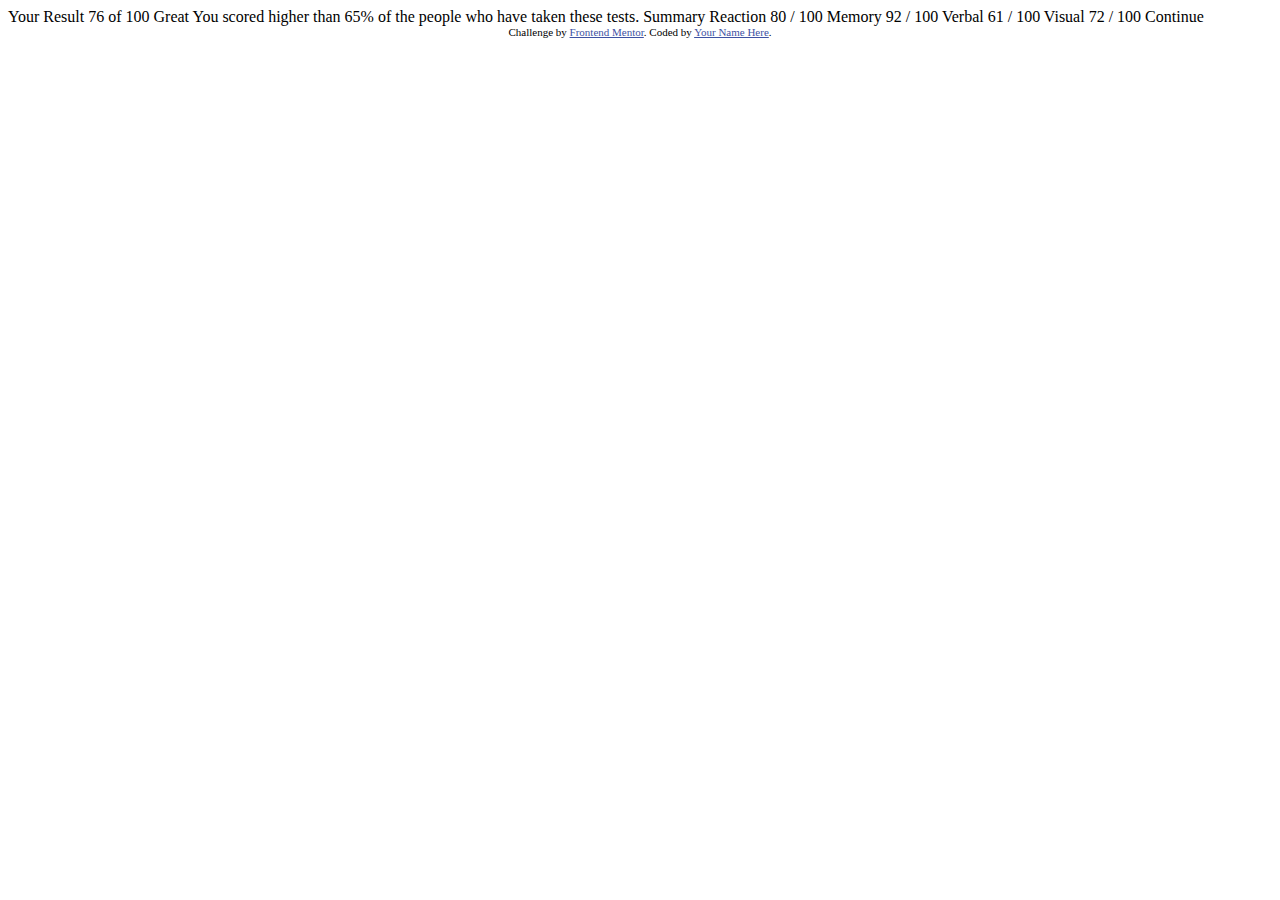
==== results-summary-component-main/index.html @ 89623aea "inital commit" ====
<!DOCTYPE html>
<html lang="en">
<head>
  <meta charset="UTF-8">
  <meta name="viewport" content="width=device-width, initial-scale=1.0"> <!-- displays site properly based on user's device -->

  <link rel="icon" type="image/png" sizes="32x32" href="./assets/images/favicon-32x32.png">
  
  <title>Frontend Mentor | Results summary component</title>

  <!-- Feel free to remove these styles or customise in your own stylesheet 👍 -->
  <style>
    .attribution { font-size: 11px; text-align: center; }
    .attribution a { color: hsl(228, 45%, 44%); }
  </style>
</head>
<body>

  Your Result
  76
  of 100

  Great
  You scored higher than 65% of the people who have taken these tests.
  
  Summary

  Reaction
  80 / 100

  Memory
  92 / 100

  Verbal
  61 / 100

  Visual
  72 / 100

  Continue
  
  <div class="attribution">
    Challenge by <a href="https://www.frontendmentor.io?ref=challenge" target="_blank">Frontend Mentor</a>. 
    Coded by <a href="#">Your Name Here</a>.
  </div>
</body>
</html>
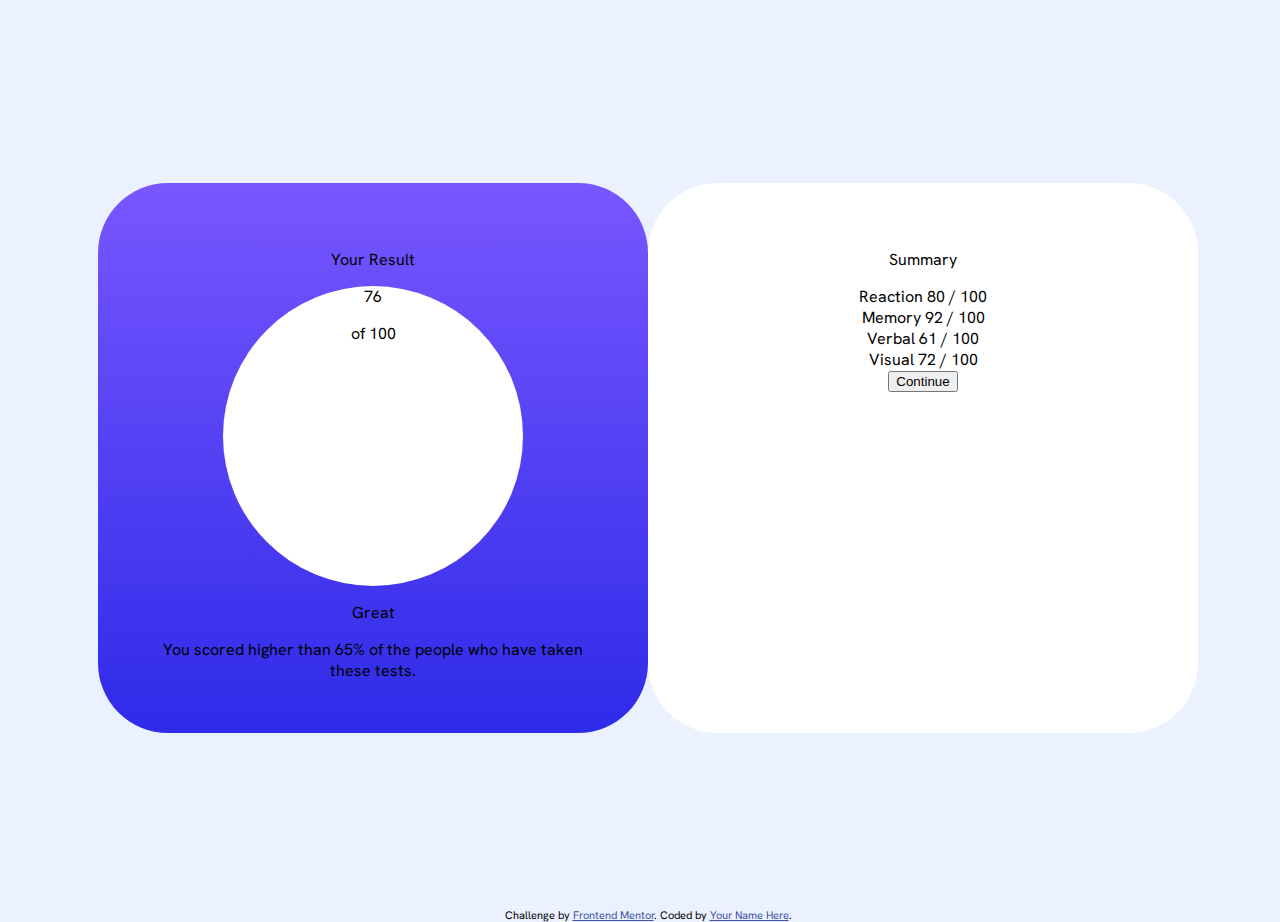
==== commit a5fbf0f5: "Add HTML elements" ====
--- a/results-summary-component-main/index.html
+++ b/results-summary-component-main/index.html
@@ -5,9 +5,11 @@
   <meta name="viewport" content="width=device-width, initial-scale=1.0"> <!-- displays site properly based on user's device -->
 
   <link rel="icon" type="image/png" sizes="32x32" href="./assets/images/favicon-32x32.png">
-  
+  <link rel="preconnect" href="https://fonts.googleapis.com">
+  <link rel="preconnect" href="https://fonts.gstatic.com" crossorigin>
+  <link href="https://fonts.googleapis.com/css2?family=Hanken+Grotesk:wght@500;700;800&display=swap" rel="stylesheet">
   <title>Frontend Mentor | Results summary component</title>
-
+   <link rel="stylesheet" href="styles.css">
   <!-- Feel free to remove these styles or customise in your own stylesheet 👍 -->
   <style>
     .attribution { font-size: 11px; text-align: center; }
@@ -15,33 +17,40 @@
   </style>
 </head>
 <body>
-
-  Your Result
-  76
-  of 100
-
-  Great
-  You scored higher than 65% of the people who have taken these tests.
-  
-  Summary
-
+<main>
+  <div class="right results-card card">
+  <p class="card-heading">Your Result</p>
+ <div class="circle">
+  <p class="score">76</p>
+  <p class="muted">of 100</p>
+ </div>
+ <p class="highlight">Great</p>
+  <p class="muted">You scored higher than 65% of the people who have taken these tests.</p>
+  </div>
+ <div class="left summary-card card">
+  <p class="card-heading">Summary</p>
+  <div class="category ">
   Reaction
   80 / 100
-
+</div>
+<div class="category ">
   Memory
   92 / 100
-
+</div>
+<div class="category ">
   Verbal
   61 / 100
-
+</div>
+<div class="category ">
   Visual
   72 / 100
-
-  Continue
-  
+ </div>
+  <button>Continue</button>
+</div>
+</main>
   <div class="attribution">
-    Challenge by <a href="https://www.frontendmentor.io?ref=challenge" target="_blank">Frontend Mentor</a>. 
+    Challenge by <a href="https://www.frontendmentor.io?ref=challenge" target="_blank">Frontend Mentor</a>.
     Coded by <a href="#">Your Name Here</a>.
   </div>
 </body>
-</html>+</html>
--- a/results-summary-component-main/styles.css
+++ b/results-summary-component-main/styles.css
@@ -0,0 +1,37 @@
+body{
+    height: 100vh;
+    width: 100vw;
+    background-color: hsl(221, 100%, 96%);
+    box-sizing: border-box;
+    font-family: 'Hanken Grotesk', sans-serif;
+}
+main{
+    display: flex;
+    align-items: center;
+    justify-content: center;
+    height: 100%;
+}
+.card{
+    height: 50%;
+    width: 450px;
+    border-radius: 70px;
+    text-align: center;
+    padding: 50px;
+
+}
+.circle{
+    background-color: #fff;
+    height: 300px;
+    width: 300px;
+    margin: auto auto;
+    border-radius: 50%;
+}
+.right{
+    background-image: linear-gradient(hsl(252, 100%, 67%),  hsl(241, 81%, 54%));
+}
+.left{
+    background-color: #fff;
+}
+.header{
+
+}
